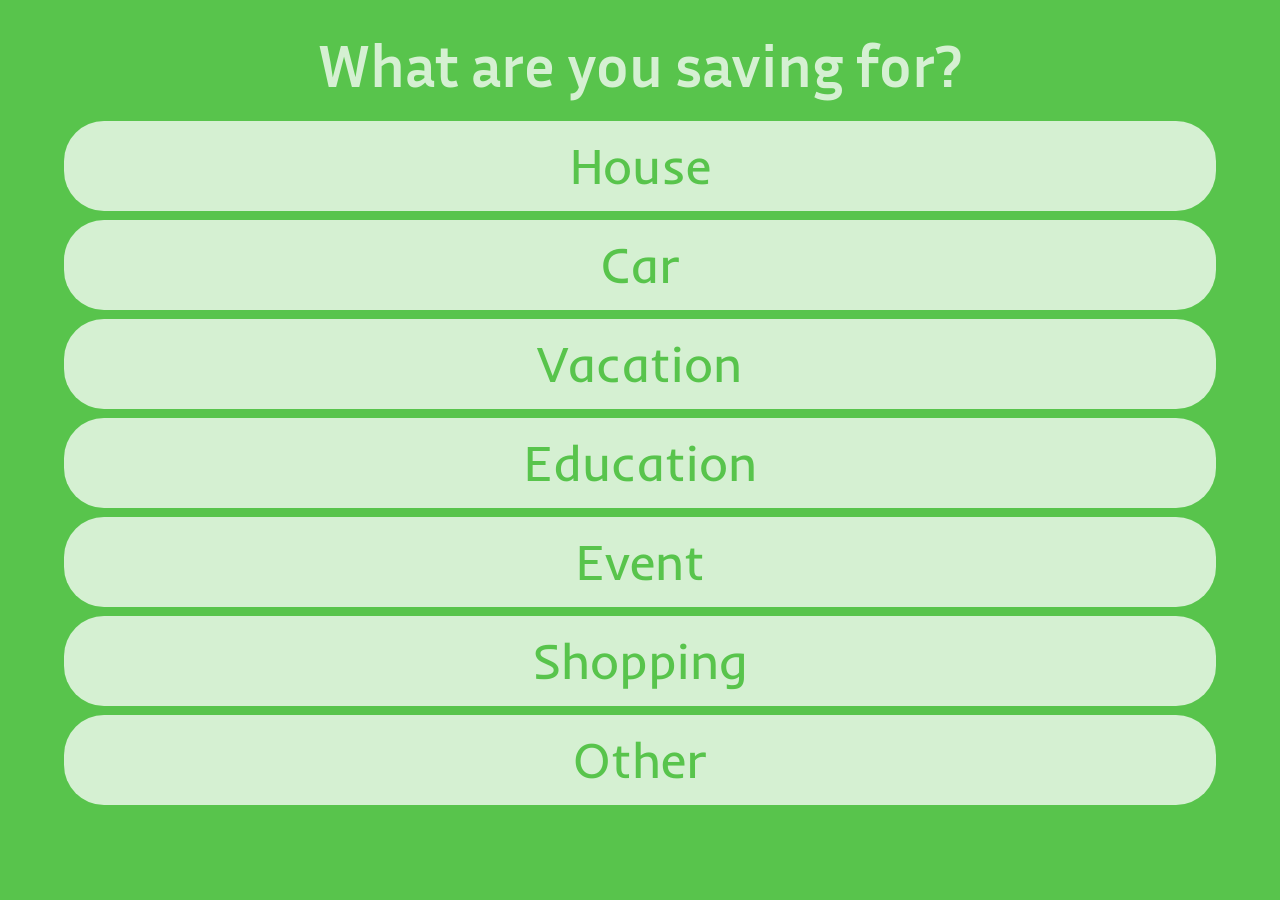
==== index.html @ f7a39db3 "start" ====
<!DOCTYPE html>
<html lang=en>
    
    <head>
        <meta charset="UTF-8">
        <link rel="stylesheet" href="style.css">
        <meta name="viewport" content="width=device-width, initial-scale=1.0">
        <title>Money</title>

<link rel="preconnect" href="https://fonts.googleapis.com">
<link rel="preconnect" href="https://fonts.gstatic.com" crossorigin>
<link href="https://fonts.googleapis.com/css2?family=Inder&family=Inria+Sans:ital,wght@0,300;0,400;0,700;1,300;1,400;1,700&family=Patrick+Hand&family=Rubik+Bubbles&display=swap" rel="stylesheet">

        <link rel="preconnect" href="https://fonts.googleapis.com">
<link rel="preconnect" href="https://fonts.gstatic.com" crossorigin>
<link href="https://fonts.googleapis.com/css2?family=Inria+Sans:ital,wght@0,300;0,400;0,700;1,300;1,400;1,700&family=Patrick+Hand&family=Rubik+Bubbles&display=swap" rel="stylesheet">
    </head>
 <body>
    <div class="all">
        <div class="head">
            What are you saving for?
        </div>
        <div class="buttons">
            <div class="house">
                House
            </div>
            <div class="car">
                Car
            </div>
            <div class="vacation">
                Vacation
            </div>
            <div class="edu">
                Education
            </div>
            <div class="event">
                Event
            </div>
            <div class="shop">
                Shopping
            </div>
            <div class="other">
                Other
            </div>
        </div>
    </div>

 </body>
</html>
---- style.css ----
body {
    background-color: rgba(88, 196, 76, 1);
}

.all {
    display: flex;
    align-items: center;
    justify-content: center;
    position: relative;
    flex-direction: column;
}

.head {
    color: rgba(213, 240, 210, 1);
    font-size: 60px;
    font-family: "Inria Sans", sans-serif;
    font-weight: 700;
    font-style: normal;
    line-height: 0.98;
    align-items: center;
    justify-content: center;
    position: relative;
    text-align: center;
    padding-top: 3vh;
}

.buttons {
    display: flex;
    flex-direction: column;
    align-items: center;
    justify-content: center;
    position: relative;
    padding-top: 3vh;
    column-gap: 5vh;
    row-gap: 1vh;
   
}

.house, .car, .vacation, .edu, .event, .shop, .other {
    display: flex;
   
    font-family: "Inder", sans-serif;
    font-size: 50px;
    color: rgba(88, 196, 76, 1);
    background-color: rgba(213, 240, 210, 1);
    width: 90vw;
    height: 10vh;
    text-align: center;
    justify-content: center;
    align-items: center;
    position: relative;
    border-radius: 40px 40px 40px 40px;

}
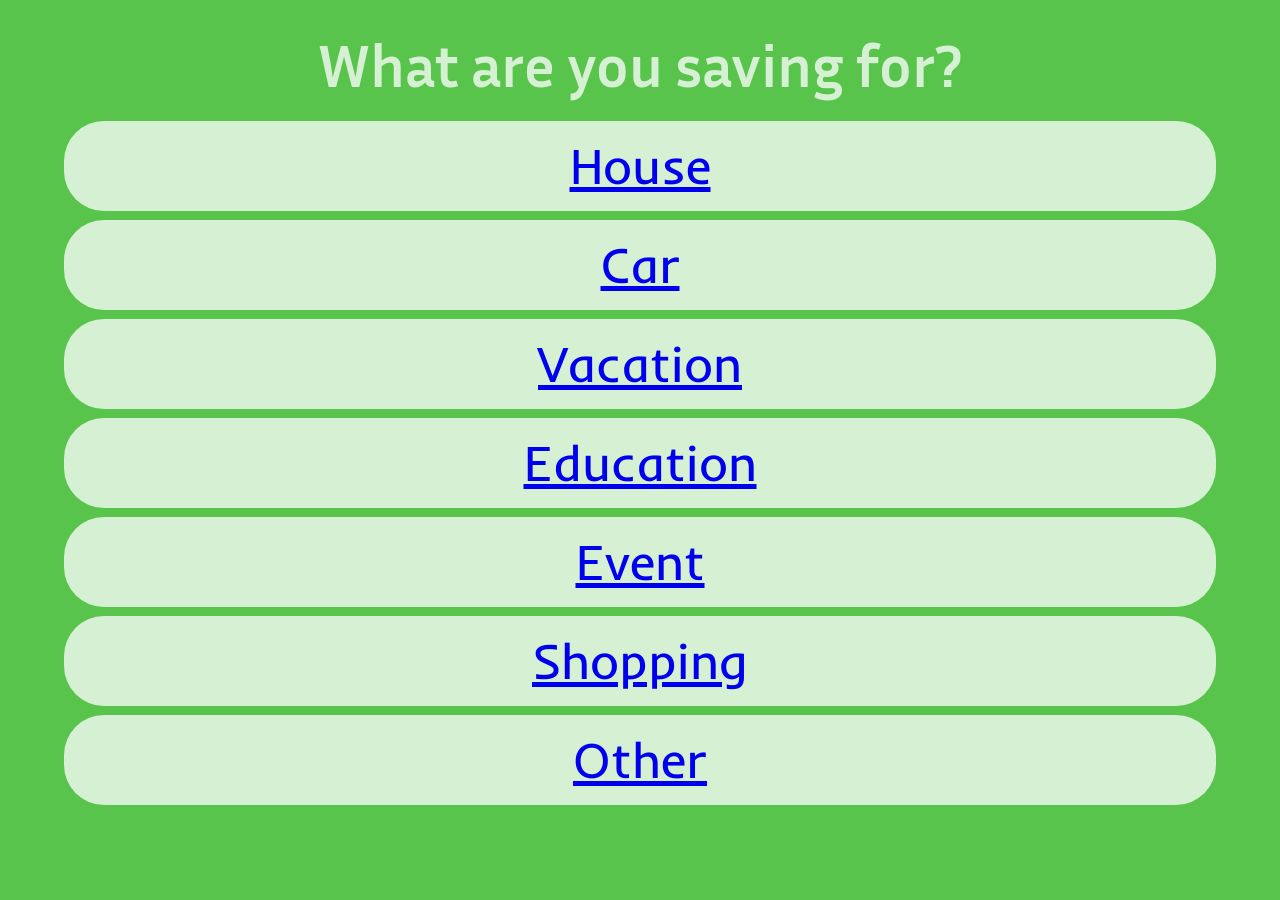
==== commit 2b48a3cb: "second pg" ====
--- a/index.html
+++ b/index.html
@@ -6,6 +6,93 @@
         <link rel="stylesheet" href="style.css">
         <meta name="viewport" content="width=device-width, initial-scale=1.0">
         <title>Money</title>
+
+        <style>
+            @font-face {
+                font-family: "Carp Trial";
+                src: url("fonts/Carp-ExtraLight-Trial.woff2") format("woff2");
+                font-weight: 200;
+                font-style: normal;
+                font-display: swap;
+            }
+            @font-face {
+                font-family: "Carp Trial";
+                src: url("fonts/Carp-ExtraLightItalic-Trial.woff2") format("woff2");
+                font-weight: 200;
+                font-style: italic;
+                font-display: swap;
+            }
+            @font-face {
+                font-family: "Carp Trial";
+                src: url("fonts/Carp-Light-Trial.woff2") format("woff2");
+                font-weight: 300;
+                font-style: normal;
+                font-display: swap;
+            }
+            @font-face {
+                font-family: "Carp Trial";
+                src: url("fonts/Carp-LightItalic-Trial.woff2") format("woff2");
+                font-weight: 300;
+                font-style: italic;
+                font-display: swap;
+            }
+            @font-face {
+                font-family: "Carp Trial";
+                src: url("fonts/Carp-Regular-Trial.woff2") format("woff2");
+                font-weight: 400;
+                font-style: normal;
+                font-display: swap;
+            }
+            @font-face {
+                font-family: "Carp Trial";
+                src: url("fonts/Carp-RegularItalic-Trial.woff2") format("woff2");
+                font-weight: 400;
+                font-style: italic;
+                font-display: swap;
+            }
+            @font-face {
+                font-family: "Carp Trial";
+                src: url("fonts/Carp-Medium-Trial.woff2") format("woff2");
+                font-weight: 500;
+                font-style: normal;
+                font-display: swap;
+            }
+            @font-face {
+                font-family: "Carp Trial";
+                src: url("fonts/Carp-MediumItalic-Trial.woff2") format("woff2");
+                font-weight: 500;
+                font-style: italic;
+                font-display: swap;
+            }
+            @font-face {
+                font-family: "Carp Trial";
+                src: url("fonts/Carp-Bold-Trial.woff2") format("woff2");
+                font-weight: 700;
+                font-style: normal;
+                font-display: swap;
+            }
+            @font-face {
+                font-family: "Carp Trial";
+                src: url("fonts/Carp-BoldItalic-Trial.woff2") format("woff2");
+                font-weight: 700;
+                font-style: italic;
+                font-display: swap;
+            }
+            @font-face {
+                font-family: "Carp Trial";
+                src: url("fonts/Carp-Black-Trial.woff2") format("woff2");
+                font-weight: 900;
+                font-style: normal;
+                font-display: swap;
+            }
+            @font-face {
+                font-family: "Carp Trial";
+                src: url("fonts/Carp-BlackItalic-Trial.woff2") format("woff2");
+                font-weight: 900;
+                font-style: italic;
+                font-display: swap;
+            }
+        </style>
 
 <link rel="preconnect" href="https://fonts.googleapis.com">
 <link rel="preconnect" href="https://fonts.gstatic.com" crossorigin>
@@ -22,25 +109,25 @@
         </div>
         <div class="buttons">
             <div class="house">
-                House
+                <a href=figures.html>House</a>
             </div>
             <div class="car">
-                Car
+                <a href=figures.html>Car</a>
             </div>
             <div class="vacation">
-                Vacation
+                <a href=figures.html>Vacation</a>
             </div>
             <div class="edu">
-                Education
+                <a href=figures.html>Education</a>
             </div>
             <div class="event">
-                Event
+                <a href=figures.html>Event</a>
             </div>
             <div class="shop">
-                Shopping
+                <a href=figures.html>Shopping</a>
             </div>
             <div class="other">
-                Other
+                <a href=figures.html>Other</a>
             </div>
         </div>
     </div>
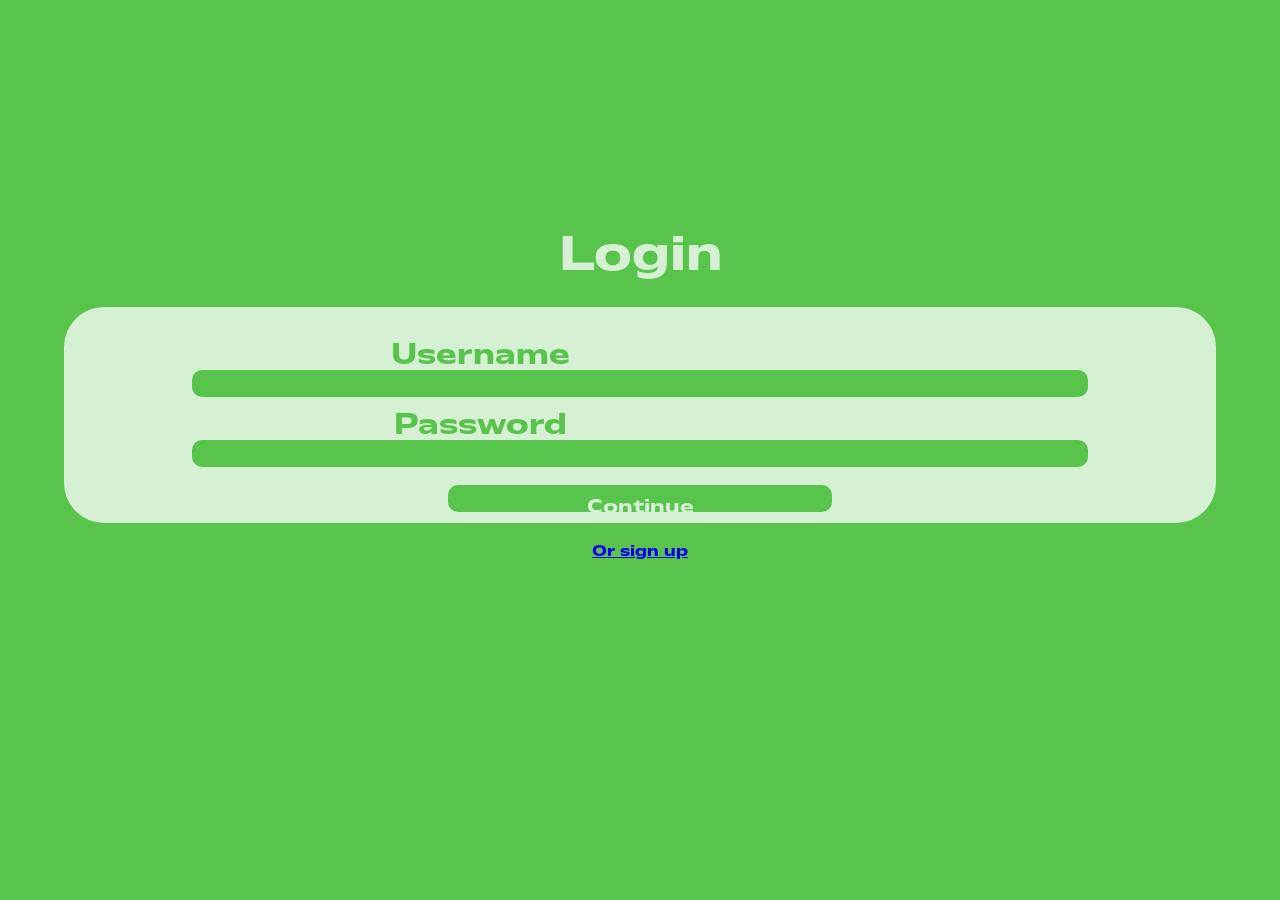
==== commit 15452214: "built site and added adimation" ====
--- a/index.html
+++ b/index.html
@@ -3,134 +3,28 @@
     
     <head>
         <meta charset="UTF-8">
-        <link rel="stylesheet" href="style.css">
+        <link rel="stylesheet" href="fonts.css">
+        <link rel="stylesheet" href="style2.css">
         <meta name="viewport" content="width=device-width, initial-scale=1.0">
         <title>Money</title>
 
-        <style>
-            @font-face {
-                font-family: "Carp Trial";
-                src: url("fonts/Carp-ExtraLight-Trial.woff2") format("woff2");
-                font-weight: 200;
-                font-style: normal;
-                font-display: swap;
-            }
-            @font-face {
-                font-family: "Carp Trial";
-                src: url("fonts/Carp-ExtraLightItalic-Trial.woff2") format("woff2");
-                font-weight: 200;
-                font-style: italic;
-                font-display: swap;
-            }
-            @font-face {
-                font-family: "Carp Trial";
-                src: url("fonts/Carp-Light-Trial.woff2") format("woff2");
-                font-weight: 300;
-                font-style: normal;
-                font-display: swap;
-            }
-            @font-face {
-                font-family: "Carp Trial";
-                src: url("fonts/Carp-LightItalic-Trial.woff2") format("woff2");
-                font-weight: 300;
-                font-style: italic;
-                font-display: swap;
-            }
-            @font-face {
-                font-family: "Carp Trial";
-                src: url("fonts/Carp-Regular-Trial.woff2") format("woff2");
-                font-weight: 400;
-                font-style: normal;
-                font-display: swap;
-            }
-            @font-face {
-                font-family: "Carp Trial";
-                src: url("fonts/Carp-RegularItalic-Trial.woff2") format("woff2");
-                font-weight: 400;
-                font-style: italic;
-                font-display: swap;
-            }
-            @font-face {
-                font-family: "Carp Trial";
-                src: url("fonts/Carp-Medium-Trial.woff2") format("woff2");
-                font-weight: 500;
-                font-style: normal;
-                font-display: swap;
-            }
-            @font-face {
-                font-family: "Carp Trial";
-                src: url("fonts/Carp-MediumItalic-Trial.woff2") format("woff2");
-                font-weight: 500;
-                font-style: italic;
-                font-display: swap;
-            }
-            @font-face {
-                font-family: "Carp Trial";
-                src: url("fonts/Carp-Bold-Trial.woff2") format("woff2");
-                font-weight: 700;
-                font-style: normal;
-                font-display: swap;
-            }
-            @font-face {
-                font-family: "Carp Trial";
-                src: url("fonts/Carp-BoldItalic-Trial.woff2") format("woff2");
-                font-weight: 700;
-                font-style: italic;
-                font-display: swap;
-            }
-            @font-face {
-                font-family: "Carp Trial";
-                src: url("fonts/Carp-Black-Trial.woff2") format("woff2");
-                font-weight: 900;
-                font-style: normal;
-                font-display: swap;
-            }
-            @font-face {
-                font-family: "Carp Trial";
-                src: url("fonts/Carp-BlackItalic-Trial.woff2") format("woff2");
-                font-weight: 900;
-                font-style: italic;
-                font-display: swap;
-            }
-        </style>
-
-<link rel="preconnect" href="https://fonts.googleapis.com">
-<link rel="preconnect" href="https://fonts.gstatic.com" crossorigin>
-<link href="https://fonts.googleapis.com/css2?family=Inder&family=Inria+Sans:ital,wght@0,300;0,400;0,700;1,300;1,400;1,700&family=Patrick+Hand&family=Rubik+Bubbles&display=swap" rel="stylesheet">
-
-        <link rel="preconnect" href="https://fonts.googleapis.com">
-<link rel="preconnect" href="https://fonts.gstatic.com" crossorigin>
-<link href="https://fonts.googleapis.com/css2?family=Inria+Sans:ital,wght@0,300;0,400;0,700;1,300;1,400;1,700&family=Patrick+Hand&family=Rubik+Bubbles&display=swap" rel="stylesheet">
     </head>
  <body>
+
     <div class="all">
-        <div class="head">
-            What are you saving for?
-        </div>
-        <div class="buttons">
-            <div class="house">
-                <a href=figures.html>House</a>
-            </div>
-            <div class="car">
-                <a href=figures.html>Car</a>
-            </div>
-            <div class="vacation">
-                <a href=figures.html>Vacation</a>
-            </div>
-            <div class="edu">
-                <a href=figures.html>Education</a>
-            </div>
-            <div class="event">
-                <a href=figures.html>Event</a>
-            </div>
-            <div class="shop">
-                <a href=figures.html>Shopping</a>
-            </div>
-            <div class="other">
-                <a href=figures.html>Other</a>
-            </div>
-        </div>
+        <div class="login">Login</div>
+        <form class="login-d" id="login-form" novalidate>
+            <div class="user">Username</div>
+            <div class="user-b"><input type="text" id="username" name="username" autocomplete="username" required></div>
+            <div class="pass">Password</div>
+            <div class="pass-b"><input type="password" id="password" name="password" autocomplete="current-password" required></div>
+            <p class="form-error" id="login-error" hidden></p>
+            <button type="submit" class="cont">Continue</button>
+        </form>
+        <div class="signup-b"><a href="signup.html">Or sign up</a></div>
     </div>
 
- </body>
-</html>+    <script src="js/money-app.js"></script>
+    <script src="js/page-index.js"></script>
+    </body>
+    </html>
--- a/fonts.css
+++ b/fonts.css
@@ -0,0 +1,19 @@
+@font-face {
+    font-family: "Carp Wide Bold";
+    src: url("fonts/Carp-Wide-Bold-Trial.woff2") format("woff2");
+    font-weight: 100 900;
+    font-style: normal;
+    font-display: swap;
+}
+
+@font-face {
+    font-family: "Carp Wide Bold";
+    src: url("fonts/Carp-Wide-Bold-Trial.woff2") format("woff2");
+    font-weight: 100 900;
+    font-style: italic;
+    font-display: swap;
+}
+
+body {
+    font-family: "Carp Wide Bold", sans-serif;
+}
--- a/style2.css
+++ b/style2.css
@@ -0,0 +1,105 @@
+body {
+    background-color: rgba(88, 196, 76, 1);
+    font-family: "Carp Wide Bold", sans-serif;
+}
+
+.a {
+    text-decoration: none;
+
+}
+
+.all {
+    display: flex;
+    flex-direction: column;
+    align-items: center;
+    justify-content: center;
+    height: 85vh;
+    position: relative;
+    width: 100%;
+    row-gap: 2vh;
+}
+
+.signup, .login {
+    color:rgba(213, 240, 210, 1);
+    font-size: 50px;
+    position: relative;
+    text-align: center;
+    justify-content: center;
+    align-items: center;
+    padding-bottom: 1vh;
+
+}
+
+.login-d, .signup-d {
+    background-color: rgba(255, 255, 255, 0.75);
+    width: 90vw;
+    min-height: 24vh;
+    border-radius: 40px 40px 40px 40px;
+    display: flex;
+    flex-direction: column;
+    align-items: center;
+    justify-content: center;
+    position: relative;
+    padding: 2vh 0 1vh;
+    box-sizing: border-box;
+}
+
+.user, .pass {
+    color: rgba(88, 196, 76, 1);
+    font-size: 30px;
+    padding-top: 1vh;
+    align-items: left;
+    margin-right: 25vw;;
+
+}
+
+
+.pass-b {
+    padding-bottom: 2vh;
+}
+
+
+
+textarea,
+.login-d input {
+  background-color: rgba(88, 196, 76, 1);
+  border: none;
+  border-radius: 10px 10px 10px 10px;
+  width: 70vw;
+  height: 3vh;
+  color: rgba(213, 240, 210, 1);
+  font-family: inherit;
+  font-size: 16px;
+  padding: 0 8px;
+  box-sizing: border-box;
+}
+
+.form-error {
+  color: rgba(139, 30, 30, 1);
+  font-size: 14px;
+  margin: 0;
+  text-align: center;
+  max-width: 80vw;
+}
+
+.cont {
+    z-index: 2;
+    color: rgba(213, 240, 210, 1);
+    background-color: rgba(88, 196, 76, 1);
+    height: 3vh;
+    width: 30vw;
+    font-size: 20px;
+    text-align: center;
+    justify-content: center;
+    align-items: center;
+    border-radius: 10px 10px 10px 10px;
+    position: relative;
+    padding-top: 1vh;
+    border: none;
+    cursor: pointer;
+    font-family: inherit;
+    
+
+}
+    
+
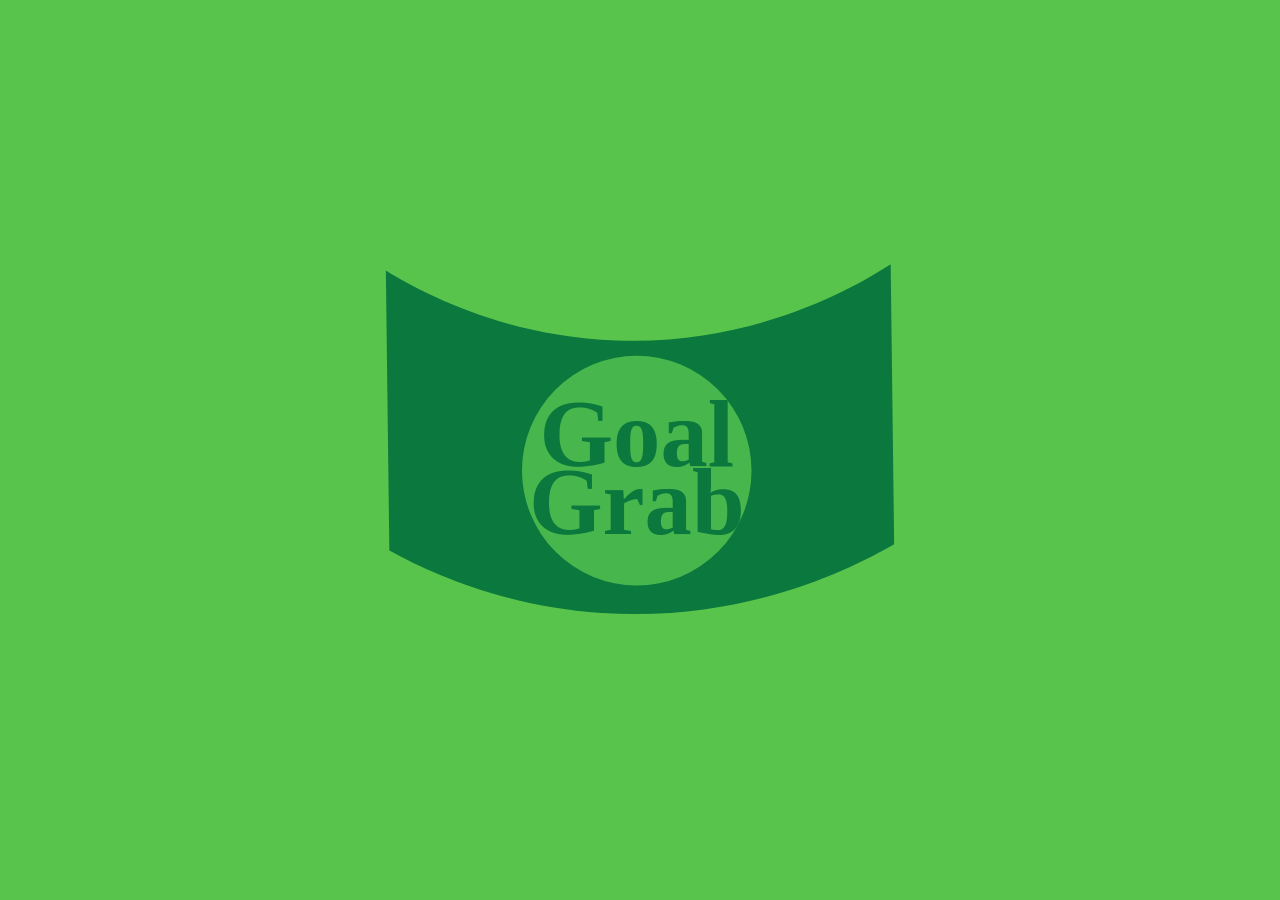
==== commit 07c4ad46: "added a bunch of stuff" ====
--- a/index.html
+++ b/index.html
@@ -5,11 +5,16 @@
         <meta charset="UTF-8">
         <link rel="stylesheet" href="fonts.css">
         <link rel="stylesheet" href="style2.css">
+        <link rel="stylesheet" href="splash.css">
         <meta name="viewport" content="width=device-width, initial-scale=1.0">
         <title>Money</title>
 
     </head>
  <body>
+
+    <div class="page-splash page-splash--index" id="page-splash" aria-hidden="true">
+        <img src="goalgrab.svg" alt="" class="page-splash__logo" width="360" height="360" decoding="async">
+    </div>
 
     <div class="all">
         <div class="login">Login</div>
@@ -26,5 +31,6 @@
 
     <script src="js/money-app.js"></script>
     <script src="js/page-index.js"></script>
+    <script src="js/splash.js"></script>
     </body>
     </html>
--- a/style2.css
+++ b/style2.css
@@ -3,9 +3,9 @@
     font-family: "Carp Wide Bold", sans-serif;
 }
 
-.a {
+a, a:link, a:visited, a:hover, a:active {
     text-decoration: none;
-
+    color:rgba(213, 240, 210, 1);
 }
 
 .all {
@@ -94,7 +94,6 @@
     align-items: center;
     border-radius: 10px 10px 10px 10px;
     position: relative;
-    padding-top: 1vh;
     border: none;
     cursor: pointer;
     font-family: inherit;
@@ -102,4 +101,10 @@
 
 }
     
+.help {
+    position: relative;
+    text-decoration: none;
+}
 
+
+
--- a/splash.css
+++ b/splash.css
@@ -0,0 +1,27 @@
+.page-splash {
+    position: fixed;
+    inset: 0;
+    z-index: 99999;
+    display: flex;
+    align-items: center;
+    justify-content: center;
+    background-color: rgba(88, 196, 76, 1);
+    opacity: 1;
+    transition: opacity var(--splash-fade-ms, 0.45s) ease;
+    pointer-events: auto;
+}
+
+.page-splash--out {
+    opacity: 0;
+    pointer-events: none;
+}
+
+.page-splash__logo {
+    width: min(55vw, 280px);
+    height: auto;
+    display: block;
+}
+
+.page-splash--index .page-splash__logo {
+    width: min(88vw, 520px);
+}
